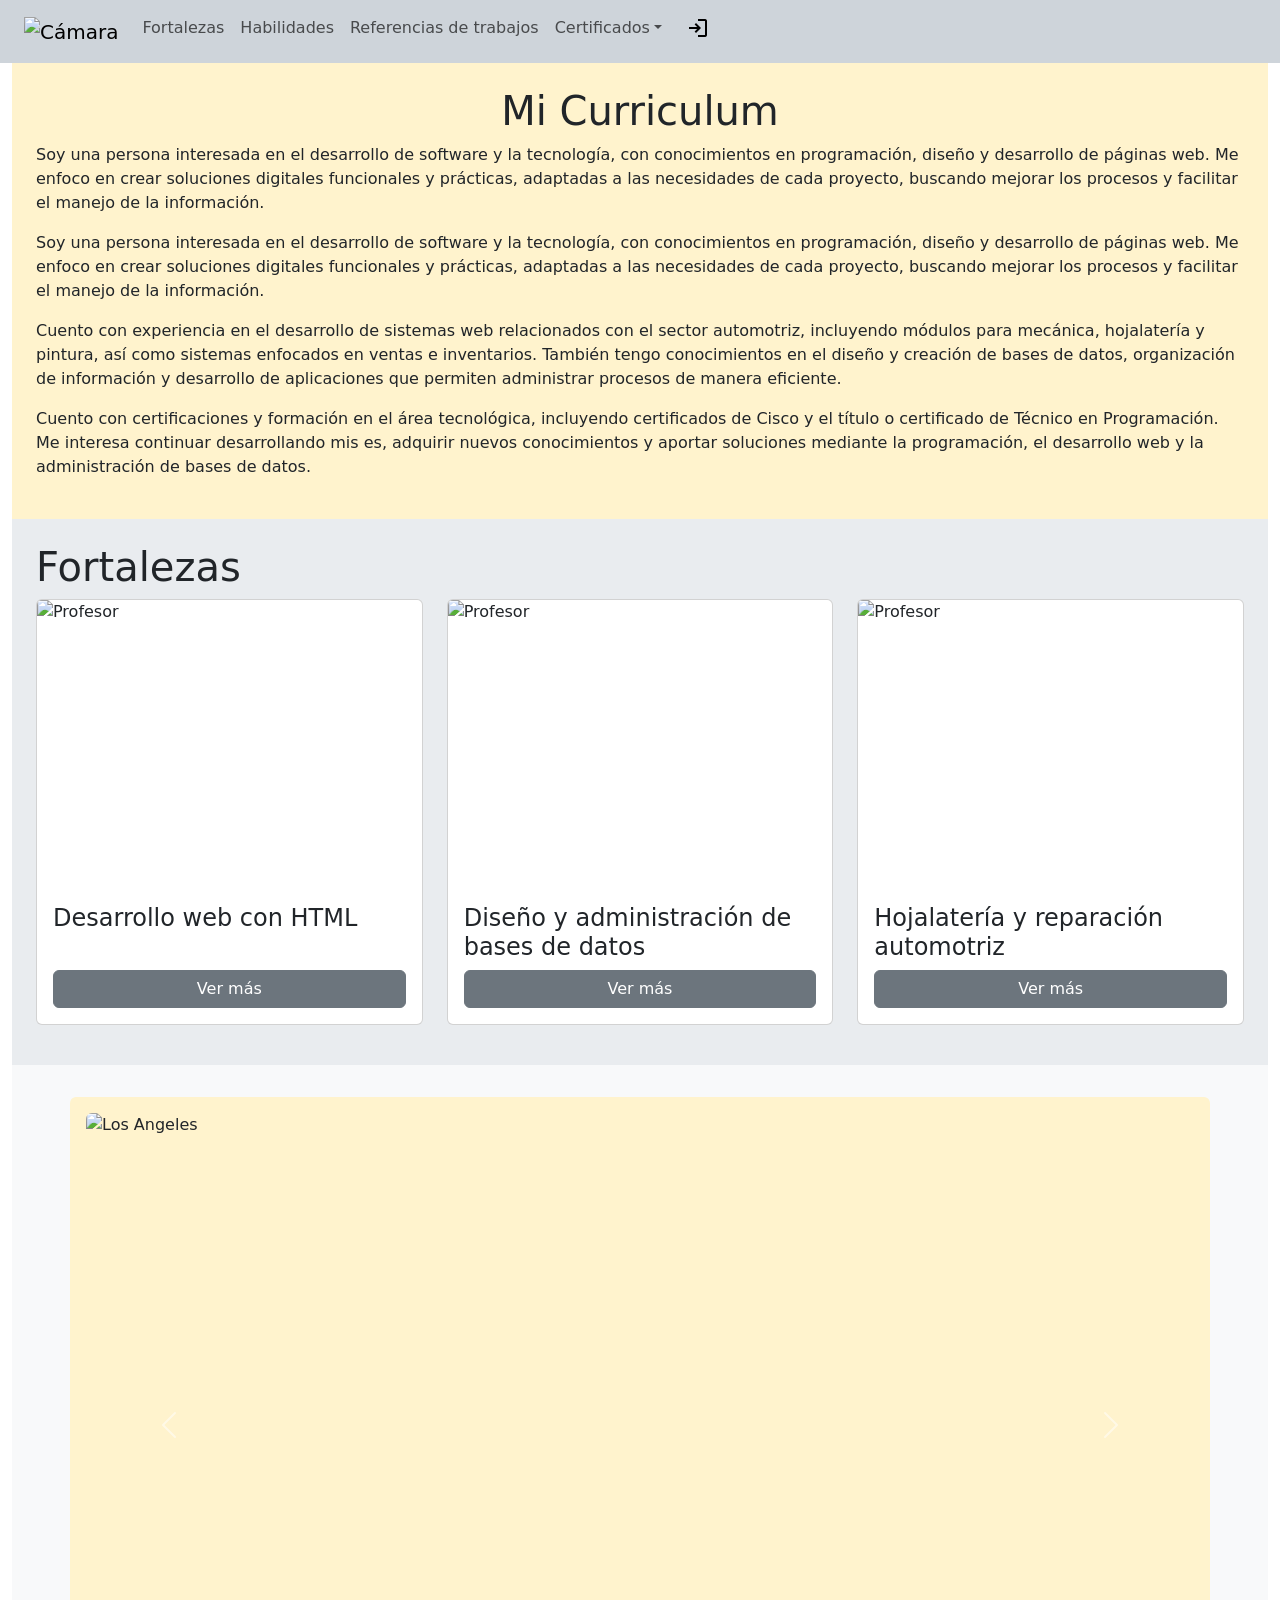
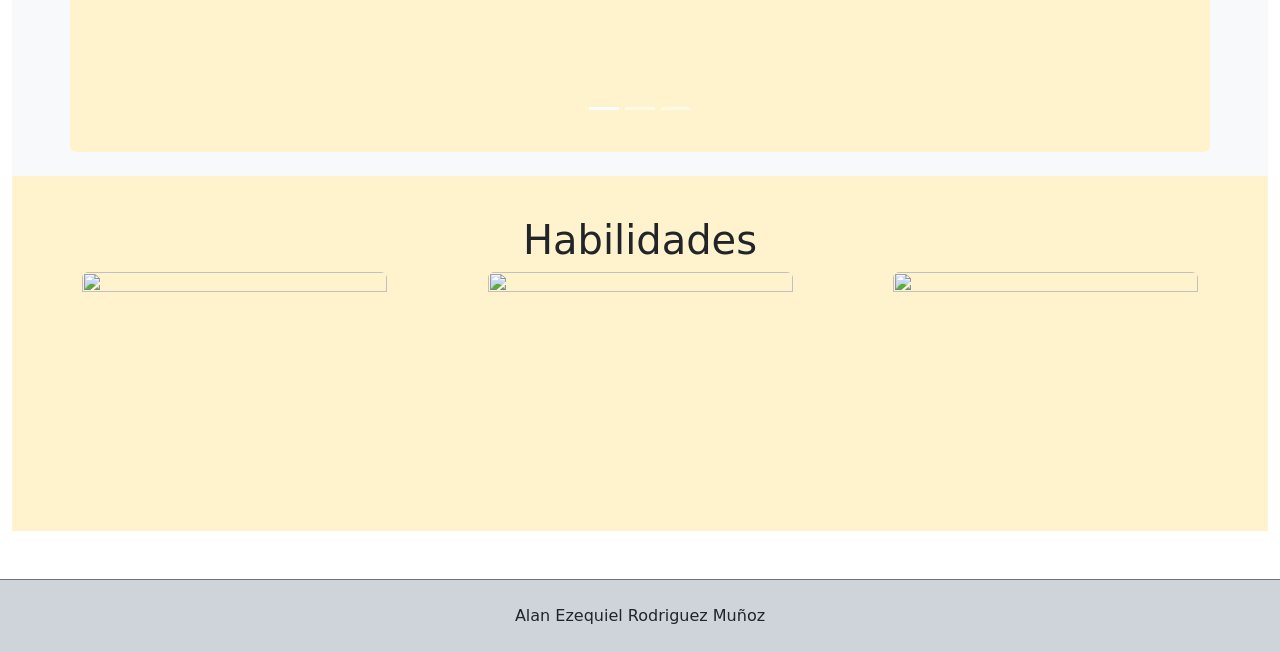
==== act3/index.html @ bcb34164 "Create index.html" ====
<!DOCTYPE html>
<html lang="en" data-bs-theme="light">
<head>
    <meta charset="UTF-8">
    <meta http-equiv="X-UA-Compatible" content="IE=edge">
    <meta name="viewport" content="width=device-width, initial-scale=1.0">
    <link href="https://cdn.jsdelivr.net/npm/bootstrap@5.3.3/dist/css/bootstrap.min.css" rel="stylesheet">
    <script src="https://cdn.jsdelivr.net/npm/bootstrap@5.3.3/dist/js/bootstrap.bundle.min.js"></script>
    <link rel="stylesheet" href="https://fonts.googleapis.com/css2?family=Material+Symbols+Outlined:opsz,wght,FILL,GRAD@24,400,0,0&icon_names=login">
    <title>Pagina Bootstrap</title>
</head>
<body>
    <header class="container-fluid bg-dark-subtle sticky-top">
        <nav class="navbar navbar-expand-sm bg-dark-subtle navbar-light">
            <div class="container-fluid">
                <a class="navbar-brand" href="#">
                    <img src="img/yo.jpg" width="100" height="100" alt="Cámara">
                </a>
                <button class="navbar-toggler" type="button" data-bs-toggle="collapse" data-bs-target="#collapsibleNavbar">
                    <span class="navbar-toggler-icon"></span>
                </button>
                <div class="collapse navbar-collapse" id="collapsibleNavbar">
                    <ul class="navbar-nav">
                        <li class="nav-item">
                            <a class="nav-link" href="#maestros">Fortalezas</a>
                        </li>
                        <li class="nav-item">
                            <a class="nav-link" href="#alumnos">Habilidades</a>
                        </li>
                        <li class="nav-item">
                            <a class="nav-link" href="#materias">Referencias de trabajos</a>
                        </li>
                        <li class="nav-item dropdown">
                            <a class="nav-link dropdown-toggle" href="#" role="button" data-bs-toggle="dropdown">Certificados</a>
                            <ul class="dropdown-menu">
                                <li><a class="dropdown-item" href="informacion.html">Informacion</a></li>
                                <li><a class="dropdown-item" href="cisco.html">Cisco</a></li>
                                <li><a class="dropdown-item" href="preparatoria.html">Tecnico</a></li>
                            </ul>
                        </li>
                        <li class="nav-item dropdown ms-2">
                            <a class="nav-link" href="#" role="button" data-bs-toggle="dropdown">
                                <span class="material-symbols-outlined text-black">login</span>
                            </a>
                            <div class="dropdown-menu p-0">
                                <div class="card text-nowrap">
                                    <div class="card-body">
                                        <h5 class="card-title">Contactar</h5>
                                        <p class="card-text mb-1"><strong>Nombre:</strong> Alan Ezequiel Rodriguez Muñoz</p>
                                        <p class="card-text mb-1"><strong>Correo:</strong> tucorreo@ejemplo.com</p>
                                        <p class="card-text mb-0"><strong>Teléfono:</strong> 477 000 0000</p>
                                    </div>
                                </div>
                            </div>
                        </li>
                    </ul>
                </div>
            </div>
        </nav>
    </header>
    <main class="container-fluid">
        <section class="container-fluid bg-warning-subtle text-dark p-4">
            <h1 class="text-center">Mi Curriculum</h1>
            <p>Soy una persona interesada en el desarrollo de software y la tecnología, con conocimientos en programación, diseño y desarrollo de páginas web. Me enfoco en crear soluciones digitales funcionales y prácticas, adaptadas a las necesidades de cada proyecto, buscando mejorar los procesos y facilitar el manejo de la información.</p>
            <p>Soy una persona interesada en el desarrollo de software y la tecnología, con conocimientos en programación, diseño y desarrollo de páginas web. Me enfoco en crear soluciones digitales funcionales y prácticas, adaptadas a las necesidades de cada proyecto, buscando mejorar los procesos y facilitar el manejo de la información.</p>
            <p>Cuento con experiencia en el desarrollo de sistemas web relacionados con el sector automotriz, incluyendo módulos para mecánica, hojalatería y pintura, así como sistemas enfocados en ventas e inventarios. También tengo conocimientos en el diseño y creación de bases de datos, organización de información y desarrollo de aplicaciones que permiten administrar procesos de manera eficiente.</p>
            <p>Cuento con certificaciones y formación en el área tecnológica, incluyendo certificados de Cisco y el título o certificado de Técnico en Programación. Me interesa continuar desarrollando mis es, adquirir nuevos conocimientos y aportar soluciones mediante la programación, el desarrollo web y la administración de bases de datos.</p>
        </section>
        <section id="maestros" class="container-fluid bg-body-secondary p-4">
            <h1>Fortalezas</h1>
            <div class="row">
                <div class="col-md-4 mb-3">
                    <div class="card h-100">
                        <div class="ratio ratio-4x3">
                            <img class="card-img-top object-fit-cover" src="img/htm.png" alt="Profesor">
                        </div>
                        <div class="card-body d-flex flex-column">
                            <h4 class="card-title">Desarrollo web con HTML</h4>
                            <button type="button" class="btn btn-secondary mt-auto" data-bs-toggle="modal" data-bs-target="#modalWeb">Ver más</button>
                        </div>
                    </div>
                </div>
                <div class="col-md-4 mb-3">
                    <div class="card h-100">
                        <div class="ratio ratio-4x3">
                            <img class="card-img-top object-fit-cover" src="img/ba.webp" alt="Profesor">
                        </div>
                        <div class="card-body d-flex flex-column">
                            <h4 class="card-title">Diseño y administración de bases de datos</h4>
                            <button type="button" class="btn btn-secondary mt-auto" data-bs-toggle="modal" data-bs-target="#modalBD">Ver más</button>
                        </div>
                    </div>
                </div>
                <div class="col-md-4 mb-3">
                    <div class="card h-100">
                        <div class="ratio ratio-4x3">
                            <img class="card-img-top object-fit-cover" src="img/hoja.jpg" alt="Profesor">
                        </div>
                        <div class="card-body d-flex flex-column">
                            <h4 class="card-title">Hojalatería y reparación automotriz</h4>
                            <button type="button" class="btn btn-secondary mt-auto" data-bs-toggle="modal" data-bs-target="#modalHoja">Ver más</button>
                        </div>
                    </div>
                </div>
            </div>
        </section>
        <section id="materias" class="container-fluid bg-light p-4">
            <h1 class="text-center"></h1>
            <div class="container p-3 rounded bg-warning-subtle">
                <div id="demo" class="carousel slide" data-bs-ride="carousel">
                    <div class="carousel-indicators">
                        <button type="button" data-bs-target="#demo" data-bs-slide-to="0" class="active"></button>
                        <button type="button" data-bs-target="#demo" data-bs-slide-to="1"></button>
                        <button type="button" data-bs-target="#demo" data-bs-slide-to="2"></button>
                    </div>
                    <div class="carousel-inner rounded">
                        <div class="carousel-item active">
                            <div class="ratio ratio-16x9">
                                <img src="img/me.webp" alt="Los Angeles" class="d-block w-100 object-fit-cover">
                            </div>
                        </div>
                        <div class="carousel-item">
                            <div class="ratio ratio-16x9">
                                <img src="img/htm.png" alt="Chicago" class="d-block w-100 object-fit-cover">
                            </div>
                        </div>
                        <div class="carousel-item">
                            <div class="ratio ratio-16x9">
                                <img src="img/ba.webp" alt="New York" class="d-block w-100 object-fit-cover">
                            </div>
                        </div>
                    </div>
                    <button class="carousel-control-prev" type="button" data-bs-target="#demo" data-bs-slide="prev">
                        <span class="carousel-control-prev-icon"></span>
                    </button>
                    <button class="carousel-control-next" type="button" data-bs-target="#demo" data-bs-slide="next">
                        <span class="carousel-control-next-icon"></span>
                    </button>
                </div>
            </div>
        </section>
        <section id="alumnos" class="container-fluid bg-warning-subtle p-4">
            <article class="container mt-3">
                <h1 class="text-center">Habilidades</h1>
                <img src="img/curr.jpg" class="float-start img-fluid rounded d-block" width="305" height="235">
                <img src="img/me.webp" class="float-end img-fluid rounded d-block" width="305" height="235">
                <img src="img/vent.jpg" class="mx-auto d-block rounded img-fluid" width="305" height="235">
            </article>
        </section>
    </main>
    <footer class="container-fluid mt-5 p-4 bg-dark-subtle border-top border-secondary text-center d-flex justify-content-center align-items-center">
        Alan Ezequiel Rodriguez Muñoz
    </footer>
    <div class="modal fade" id="modalWeb" tabindex="-1">
        <div class="modal-dialog modal-dialog-centered modal-dialog-scrollable">
            <div class="modal-content">
                <div class="modal-header">
                    <h4 class="modal-title">Desarrollo web con HTML</h4>
                    <button type="button" class="btn-close" data-bs-dismiss="modal"></button>
                </div>
                <div class="modal-body">
                    <p>Me especializo en la estructura y creación de páginas web con HTML, desarrollando interfaces organizadas, claras y funcionales. Tengo conocimientos en formularios, menús de navegación y secciones de contenido, siempre buscando mejorar la presentación y la experiencia del usuario.</p>
                </div>
                <div class="modal-footer">
                    <button type="button" class="btn btn-secondary" data-bs-dismiss="modal">Cerrar</button>
                </div>
            </div>
        </div>
    </div>
    <div class="modal fade" id="modalBD" tabindex="-1">
        <div class="modal-dialog modal-dialog-centered modal-dialog-scrollable">
            <div class="modal-content">
                <div class="modal-header">
                    <h4 class="modal-title">Diseño y administración de bases de datos</h4>
                    <button type="button" class="btn-close" data-bs-dismiss="modal"></button>
                </div>
                <div class="modal-body">
                    <p>Diseño, creo y administro bases de datos para almacenar y consultar información de manera eficiente. He trabajado en proyectos de ventas, inventarios y administración de procesos, y uso SQL para realizar consultas y gestionar registros, conectando las bases de datos con aplicaciones web.</p>
                </div>
                <div class="modal-footer">
                    <button type="button" class="btn btn-secondary" data-bs-dismiss="modal">Cerrar</button>
                </div>
            </div>
        </div>
    </div>
    <div class="modal fade" id="modalHoja" tabindex="-1">
        <div class="modal-dialog modal-dialog-centered modal-dialog-scrollable">
            <div class="modal-content">
                <div class="modal-header">
                    <h4 class="modal-title">Hojalatería y reparación automotriz</h4>
                    <button type="button" class="btn-close" data-bs-dismiss="modal"></button>
                </div>
                <div class="modal-body">
                    <p>Conozco los procesos de hojalatería automotriz, reparación de carrocerías y seguimiento de trabajos en talleres. Combino estos conocimientos con la programación para desarrollar sistemas web de gestión de talleres, incluyendo mecánica, hojalatería, pintura y control de reparaciones.</p>
                </div>
                <div class="modal-footer">
                    <button type="button" class="btn btn-secondary" data-bs-dismiss="modal">Cerrar</button>
                </div>
            </div>
        </div>
    </div>
</body>
</html>
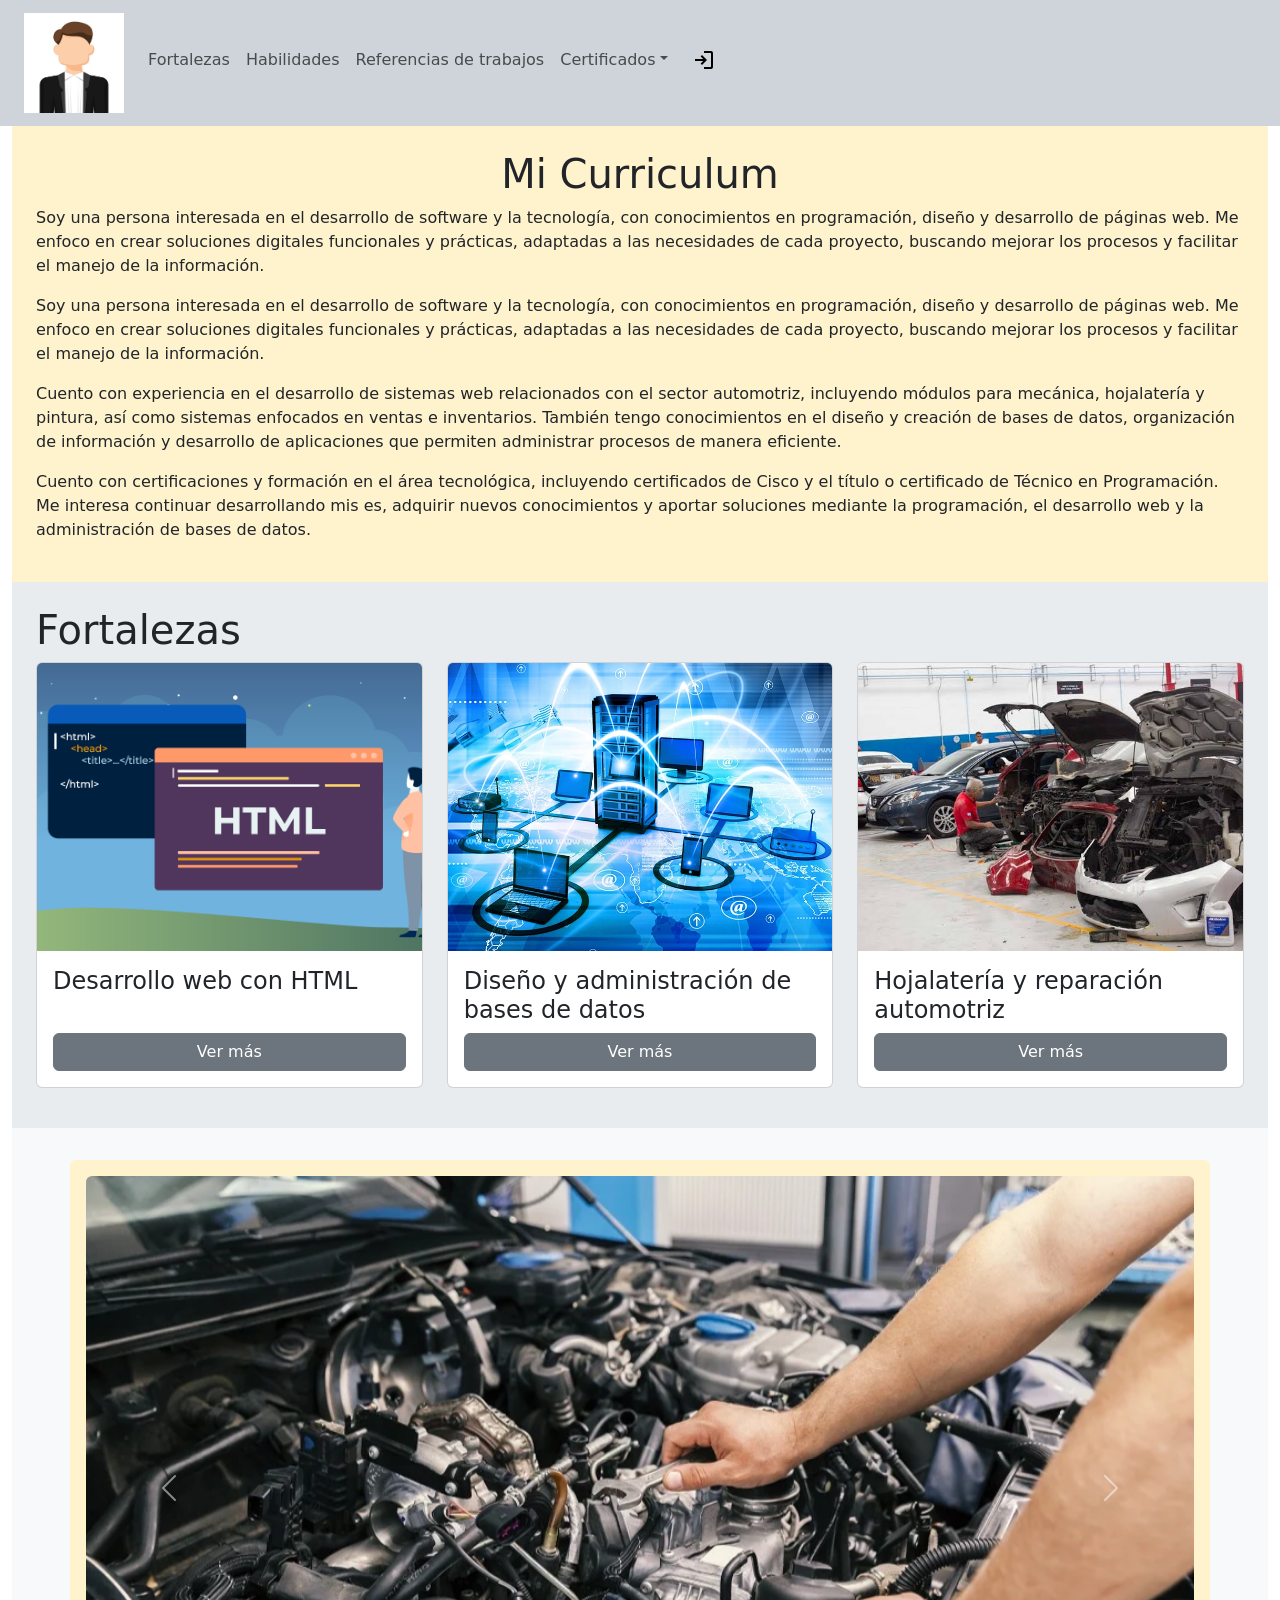
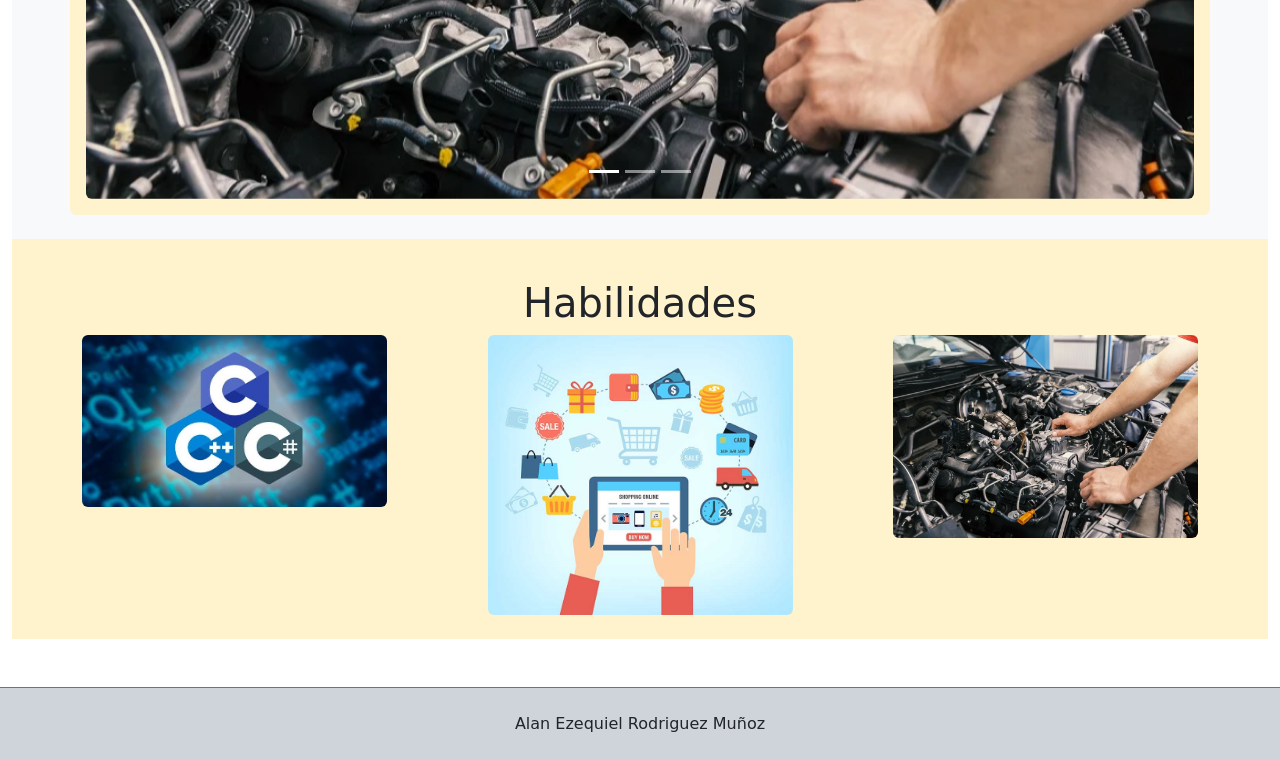
==== commit ffdd8589: "Update index.html" ====
--- a/act3/index.html
+++ b/act3/index.html
@@ -43,15 +43,16 @@
                                 <span class="material-symbols-outlined text-black">login</span>
                             </a>
                             <div class="dropdown-menu p-0">
-                                <div class="card text-nowrap">
-                                    <div class="card-body">
-                                        <h5 class="card-title">Contactar</h5>
-                                        <p class="card-text mb-1"><strong>Nombre:</strong> Alan Ezequiel Rodriguez Muñoz</p>
-                                        <p class="card-text mb-1"><strong>Correo:</strong> tucorreo@ejemplo.com</p>
-                                        <p class="card-text mb-0"><strong>Teléfono:</strong> 477 000 0000</p>
-                                    </div>
-                                </div>
-                            </div>
+                             <div class="card text-nowrap">
+                             <div class="card-body">
+                             <h5 class="card-title">Contactar</h5>
+                             <p class="card-text mb-1"><strong>Nombre:</strong> Alan Ezequiel Rodriguez Muñoz</p>
+                             <p class="card-text mb-1"><strong>Correo:</strong> tucorreo@ejemplo.com</p>
+                             <p class="card-text mb-3"><strong>Teléfono:</strong> 477 000 0000</p>
+                             <a href="informacion.html" class="btn btn-secondary w-100">Ver información</a>
+                            </div>
+                           </div>
+                          </div>
                         </li>
                     </ul>
                 </div>
